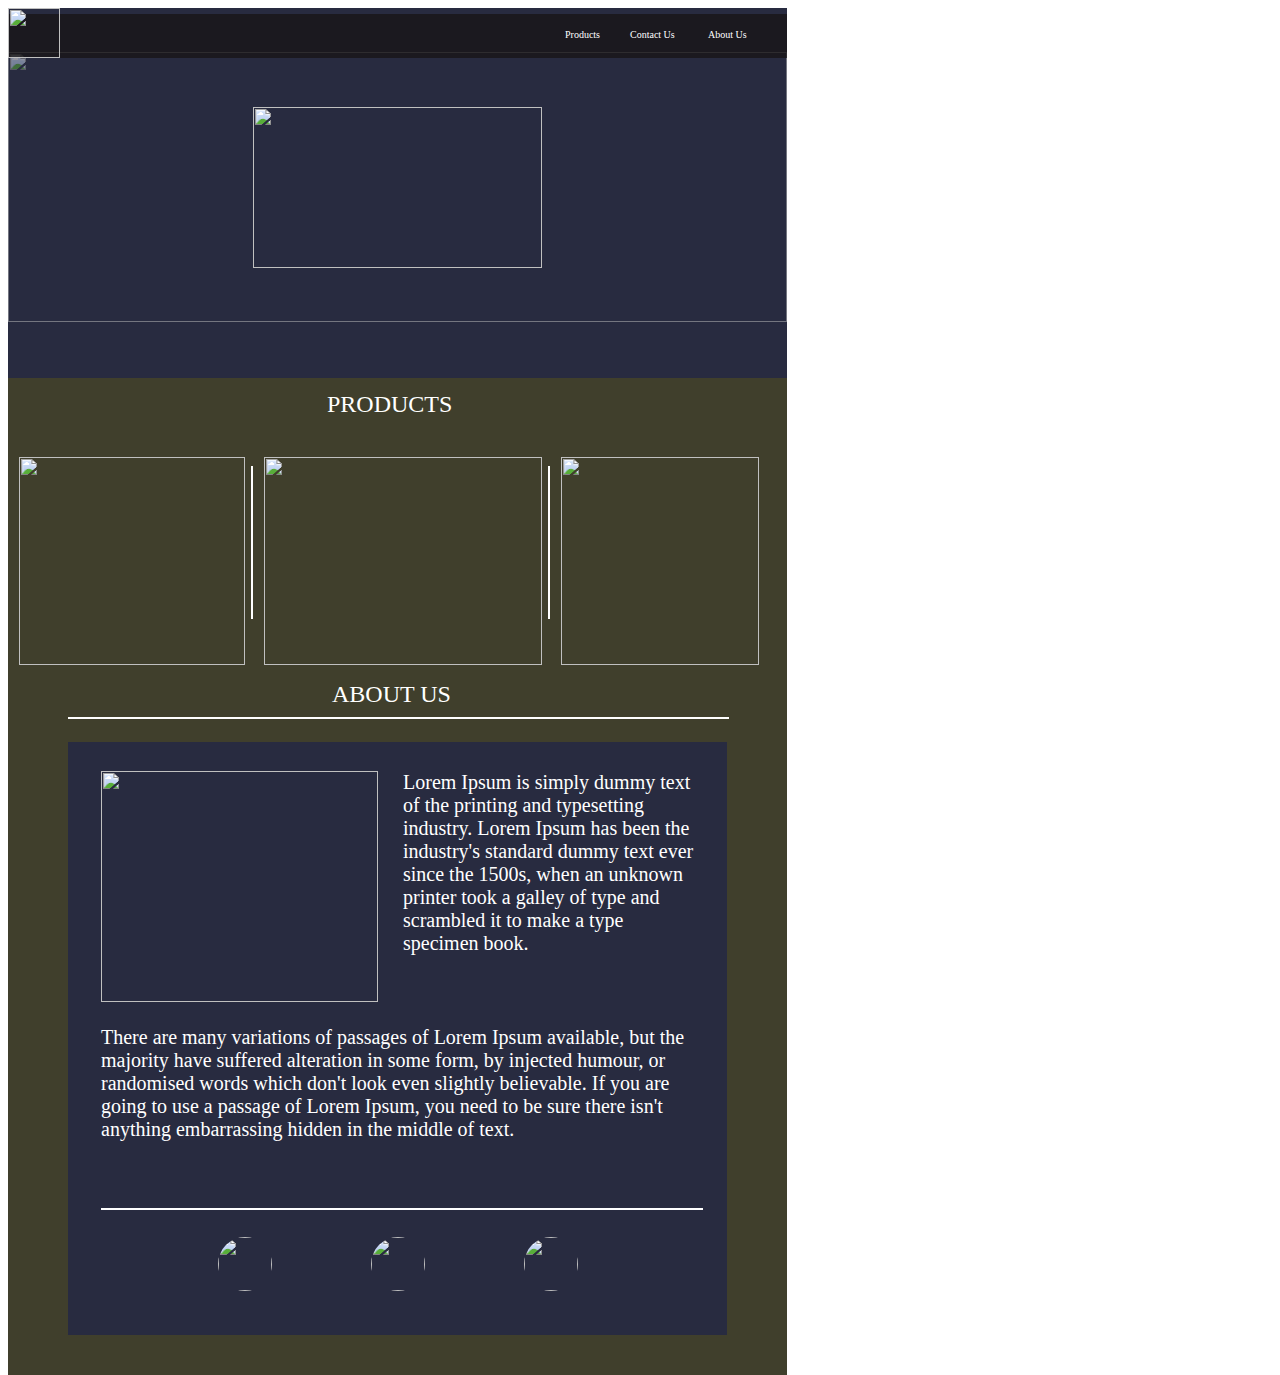
==== figma2nd.html @ 82c157b7 "2nd page" ====
<!DOCTYPE html>
<html lang="en">
<head>
    <meta charset="UTF-8">
    <meta name="viewport" content="width=device-width, initial-scale=1.0">
    <title>Document</title>
</head>
<body>
    <div style="width: 100%; height: 100%; position: relative; background: white">
        <div style="width: 779px; height: 696px; left: 0px; top: 0px; position: absolute; background: #282B40"></div>
        <img style="width: 779px; height: 270px; left: 0px; top: 44px; position: absolute; opacity: 0.50" src="https://via.placeholder.com/779x270" />
        <div style="width: 779px; height: 44px; left: 0px; top: 6px; position: absolute; background: rgba(23.36, 20.17, 20.17, 0.75)"></div>
        <img style="width: 289px; height: 161px; left: 245px; top: 99px; position: absolute" src="https://via.placeholder.com/289x161" />
        <img style="width: 52px; height: 50px; left: 0px; top: 0px; position: absolute" src="https://via.placeholder.com/52x50" />
        <div style="width: 60px; height: 13px; left: 700px; top: 21px; position: absolute; color: white; font-size: 10px; font-family: Inter; font-weight: 400; word-wrap: break-word">About Us</div>
        <div style="width: 59px; height: 13px; left: 557px; top: 21px; position: absolute; color: white; font-size: 10px; font-family: Inter; font-weight: 400; word-wrap: break-word">Products</div>
        <div style="width: 71px; height: 13px; left: 622px; top: 21px; position: absolute; color: white; font-size: 10px; font-family: Inter; font-weight: 400; word-wrap: break-word">Contact Us</div>
        <div style="width: 779px; height: 997px; left: 0px; top: 370px; position: absolute; background: #403F2C"></div>
        <div style="width: 779px; height: 300px; left: 0px; top: 373px; position: absolute">
            <div style="width: 141px; height: 36px; left: 319px; top: 10px; position: absolute; color: white; font-size: 24px; font-family: Inter; font-weight: 400; word-wrap: break-word">PRODUCTS</div>
            <div style="width: 151px; height: 0px; left: 245px; top: 85px; position: absolute; transform: rotate(90deg); transform-origin: 0 0; border: 1px white solid"></div>
            <div style="width: 151px; height: 0px; left: 542px; top: 85px; position: absolute; transform: rotate(90deg); transform-origin: 0 0; border: 1px white solid"></div>
            <img style="width: 226px; height: 208px; left: 11px; top: 76px; position: absolute" src="https://via.placeholder.com/226x208" />
            <img style="width: 198px; height: 208px; left: 553px; top: 76px; position: absolute" src="https://via.placeholder.com/198x208" />
            <img style="width: 278px; height: 208px; left: 256px; top: 76px; position: absolute" src="https://via.placeholder.com/278x208" />
        </div>
        <div style="width: 779px; height: 694px; left: 0px; top: 673px; position: absolute">
            <div style="width: 141px; height: 36px; left: 324px; top: 0px; position: absolute; color: white; font-size: 24px; font-family: Inter; font-weight: 400; word-wrap: break-word">ABOUT US</div>
            <div style="width: 659px; height: 593px; left: 60px; top: 61px; position: absolute; background: #282B40"></div>
            <div style="width: 659px; height: 0px; left: 60px; top: 36px; position: absolute; border: 1px white solid"></div>
            <div style="width: 600px; height: 0px; left: 93px; top: 527px; position: absolute; border: 1px white solid"></div>
            <img style="width: 277px; height: 231px; left: 93px; top: 90px; position: absolute" src="https://via.placeholder.com/277x231" />
            <div style="width: 298px; height: 231px; left: 395px; top: 90px; position: absolute; color: white; font-size: 20px; font-family: Inter; font-weight: 400; word-wrap: break-word">Lorem Ipsum is simply dummy text of the printing and typesetting industry. Lorem Ipsum has been the industry's standard dummy text ever since the 1500s, when an unknown printer took a galley of type and scrambled it to make a type specimen book.</div>
            <div style="width: 600px; height: 282px; left: 93px; top: 345px; position: absolute; color: white; font-size: 20px; font-family: Inter; font-weight: 400; word-wrap: break-word">There are many variations of passages of Lorem Ipsum available, but the majority have suffered alteration in some form, by injected humour, or randomised words which don't look even slightly believable. If you are going to use a passage of Lorem Ipsum, you need to be sure there isn't anything embarrassing hidden in the middle of text. </div>
            <img style="width: 54px; height: 54px; left: 210px; top: 556px; position: absolute; border-radius: 9999px" src="https://via.placeholder.com/54x54" />
            <img style="width: 54px; height: 54px; left: 363px; top: 556px; position: absolute; border-radius: 9999px" src="https://via.placeholder.com/54x54" />
            <img style="width: 54px; height: 54px; left: 516px; top: 556px; position: absolute; border-radius: 9999px" src="https://via.placeholder.com/54x54" />
        </div>
    </div>
</body>
</html>
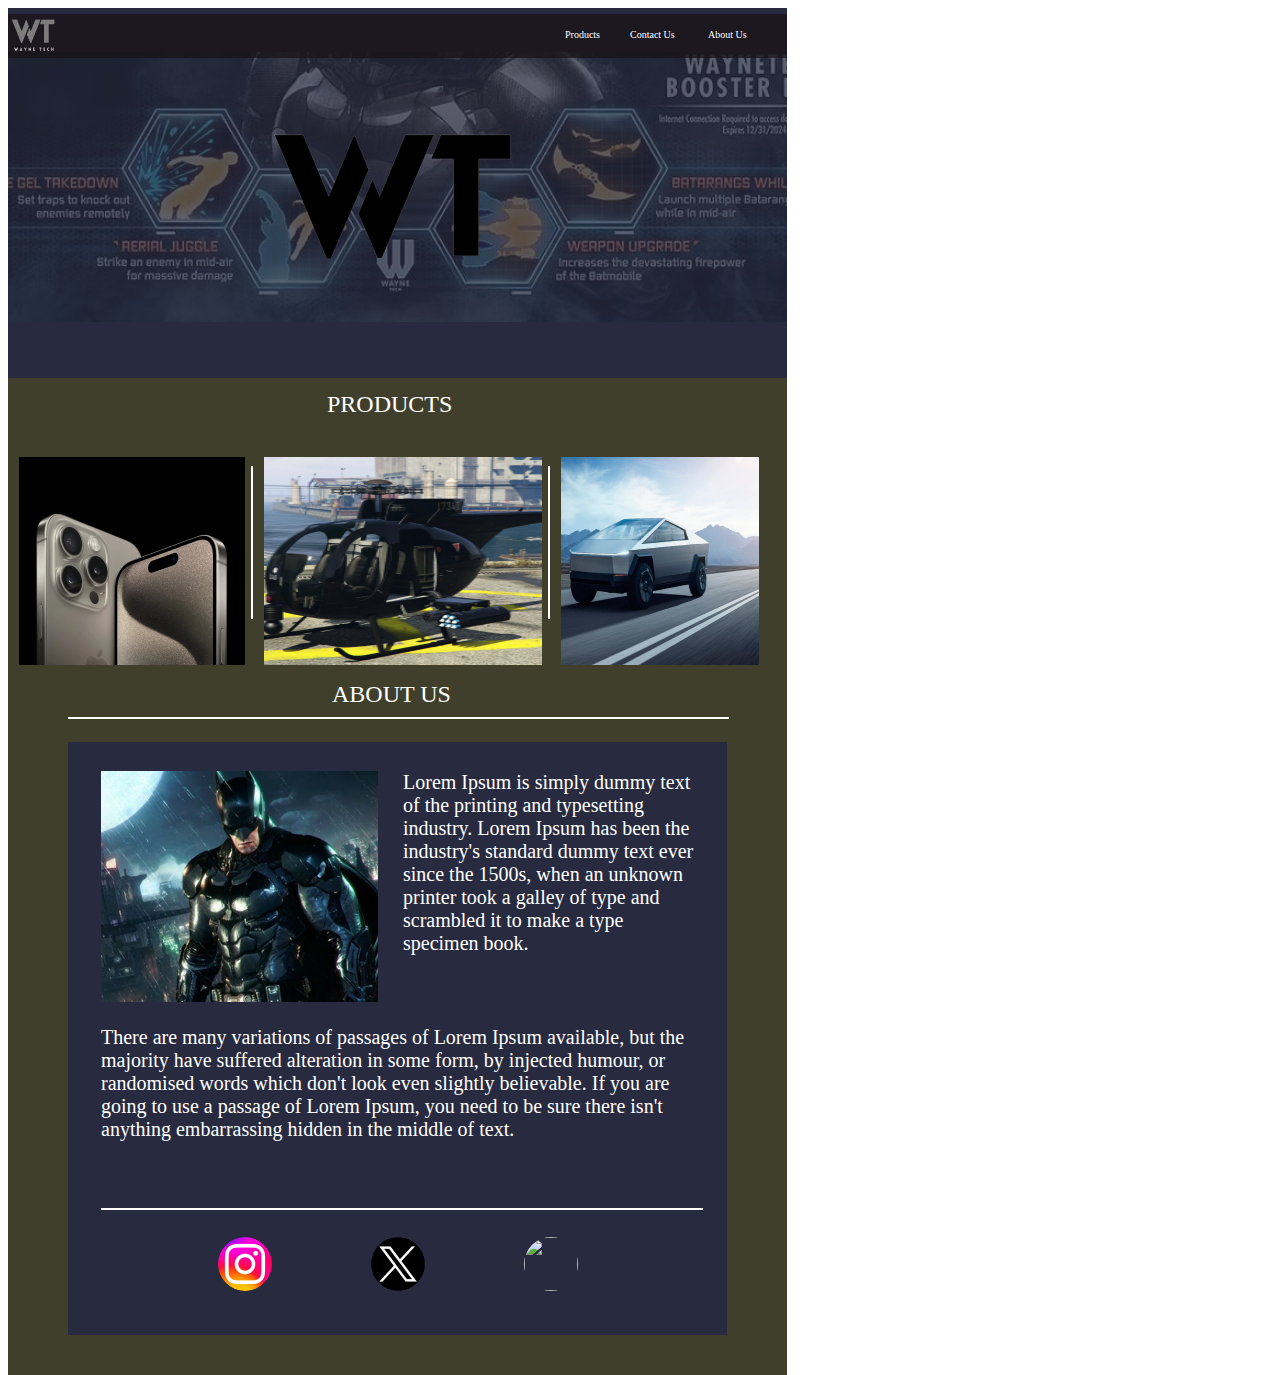
==== commit 59d7dff5: "IMAGES" ====
--- a/figma2nd.html
+++ b/figma2nd.html
@@ -8,10 +8,10 @@
 <body>
     <div style="width: 100%; height: 100%; position: relative; background: white">
         <div style="width: 779px; height: 696px; left: 0px; top: 0px; position: absolute; background: #282B40"></div>
-        <img style="width: 779px; height: 270px; left: 0px; top: 44px; position: absolute; opacity: 0.50" src="https://via.placeholder.com/779x270" />
+        <img style="width: 779px; height: 270px; left: 0px; top: 44px; position: absolute; opacity: 0.50" src="imagenes/waynetech 1.png" />
         <div style="width: 779px; height: 44px; left: 0px; top: 6px; position: absolute; background: rgba(23.36, 20.17, 20.17, 0.75)"></div>
-        <img style="width: 289px; height: 161px; left: 245px; top: 99px; position: absolute" src="https://via.placeholder.com/289x161" />
-        <img style="width: 52px; height: 50px; left: 0px; top: 0px; position: absolute" src="https://via.placeholder.com/52x50" />
+        <img style="width: 289px; height: 161px; left: 245px; top: 99px; position: absolute" src="imagenes/waynetech 2.png" />
+        <img style="width: 52px; height: 50px; left: 0px; top: 0px; position: absolute" src="imagenes/waynetech 3.png" />
         <div style="width: 60px; height: 13px; left: 700px; top: 21px; position: absolute; color: white; font-size: 10px; font-family: Inter; font-weight: 400; word-wrap: break-word">About Us</div>
         <div style="width: 59px; height: 13px; left: 557px; top: 21px; position: absolute; color: white; font-size: 10px; font-family: Inter; font-weight: 400; word-wrap: break-word">Products</div>
         <div style="width: 71px; height: 13px; left: 622px; top: 21px; position: absolute; color: white; font-size: 10px; font-family: Inter; font-weight: 400; word-wrap: break-word">Contact Us</div>
@@ -20,21 +20,21 @@
             <div style="width: 141px; height: 36px; left: 319px; top: 10px; position: absolute; color: white; font-size: 24px; font-family: Inter; font-weight: 400; word-wrap: break-word">PRODUCTS</div>
             <div style="width: 151px; height: 0px; left: 245px; top: 85px; position: absolute; transform: rotate(90deg); transform-origin: 0 0; border: 1px white solid"></div>
             <div style="width: 151px; height: 0px; left: 542px; top: 85px; position: absolute; transform: rotate(90deg); transform-origin: 0 0; border: 1px white solid"></div>
-            <img style="width: 226px; height: 208px; left: 11px; top: 76px; position: absolute" src="https://via.placeholder.com/226x208" />
-            <img style="width: 198px; height: 208px; left: 553px; top: 76px; position: absolute" src="https://via.placeholder.com/198x208" />
-            <img style="width: 278px; height: 208px; left: 256px; top: 76px; position: absolute" src="https://via.placeholder.com/278x208" />
+            <img style="width: 226px; height: 208px; left: 11px; top: 76px; position: absolute" src="imagenes/Apple-iPhone-15-Pro-Hero-Gear 1.png" />
+            <img style="width: 198px; height: 208px; left: 553px; top: 76px; position: absolute" src="imagenes/Rectangle 4.png" />
+            <img style="width: 278px; height: 208px; left: 256px; top: 76px; position: absolute" src="imagenes/Apple-iPhone-15-Pro-Hero-Gear 2.png" />
         </div>
         <div style="width: 779px; height: 694px; left: 0px; top: 673px; position: absolute">
             <div style="width: 141px; height: 36px; left: 324px; top: 0px; position: absolute; color: white; font-size: 24px; font-family: Inter; font-weight: 400; word-wrap: break-word">ABOUT US</div>
             <div style="width: 659px; height: 593px; left: 60px; top: 61px; position: absolute; background: #282B40"></div>
             <div style="width: 659px; height: 0px; left: 60px; top: 36px; position: absolute; border: 1px white solid"></div>
             <div style="width: 600px; height: 0px; left: 93px; top: 527px; position: absolute; border: 1px white solid"></div>
-            <img style="width: 277px; height: 231px; left: 93px; top: 90px; position: absolute" src="https://via.placeholder.com/277x231" />
+            <img style="width: 277px; height: 231px; left: 93px; top: 90px; position: absolute" src="imagenes/Rectangle 6.png" />
             <div style="width: 298px; height: 231px; left: 395px; top: 90px; position: absolute; color: white; font-size: 20px; font-family: Inter; font-weight: 400; word-wrap: break-word">Lorem Ipsum is simply dummy text of the printing and typesetting industry. Lorem Ipsum has been the industry's standard dummy text ever since the 1500s, when an unknown printer took a galley of type and scrambled it to make a type specimen book.</div>
             <div style="width: 600px; height: 282px; left: 93px; top: 345px; position: absolute; color: white; font-size: 20px; font-family: Inter; font-weight: 400; word-wrap: break-word">There are many variations of passages of Lorem Ipsum available, but the majority have suffered alteration in some form, by injected humour, or randomised words which don't look even slightly believable. If you are going to use a passage of Lorem Ipsum, you need to be sure there isn't anything embarrassing hidden in the middle of text. </div>
-            <img style="width: 54px; height: 54px; left: 210px; top: 556px; position: absolute; border-radius: 9999px" src="https://via.placeholder.com/54x54" />
-            <img style="width: 54px; height: 54px; left: 363px; top: 556px; position: absolute; border-radius: 9999px" src="https://via.placeholder.com/54x54" />
-            <img style="width: 54px; height: 54px; left: 516px; top: 556px; position: absolute; border-radius: 9999px" src="https://via.placeholder.com/54x54" />
+            <img style="width: 54px; height: 54px; left: 210px; top: 556px; position: absolute; border-radius: 9999px" src="imagenes/Ellipse 1.png" />
+            <img style="width: 54px; height: 54px; left: 363px; top: 556px; position: absolute; border-radius: 9999px" src="imagenes/Ellipse 2.png" />
+            <img style="width: 54px; height: 54px; left: 516px; top: 556px; position: absolute; border-radius: 9999px" src="imagenes/Ellipse 3.png" />
         </div>
     </div>
 </body>
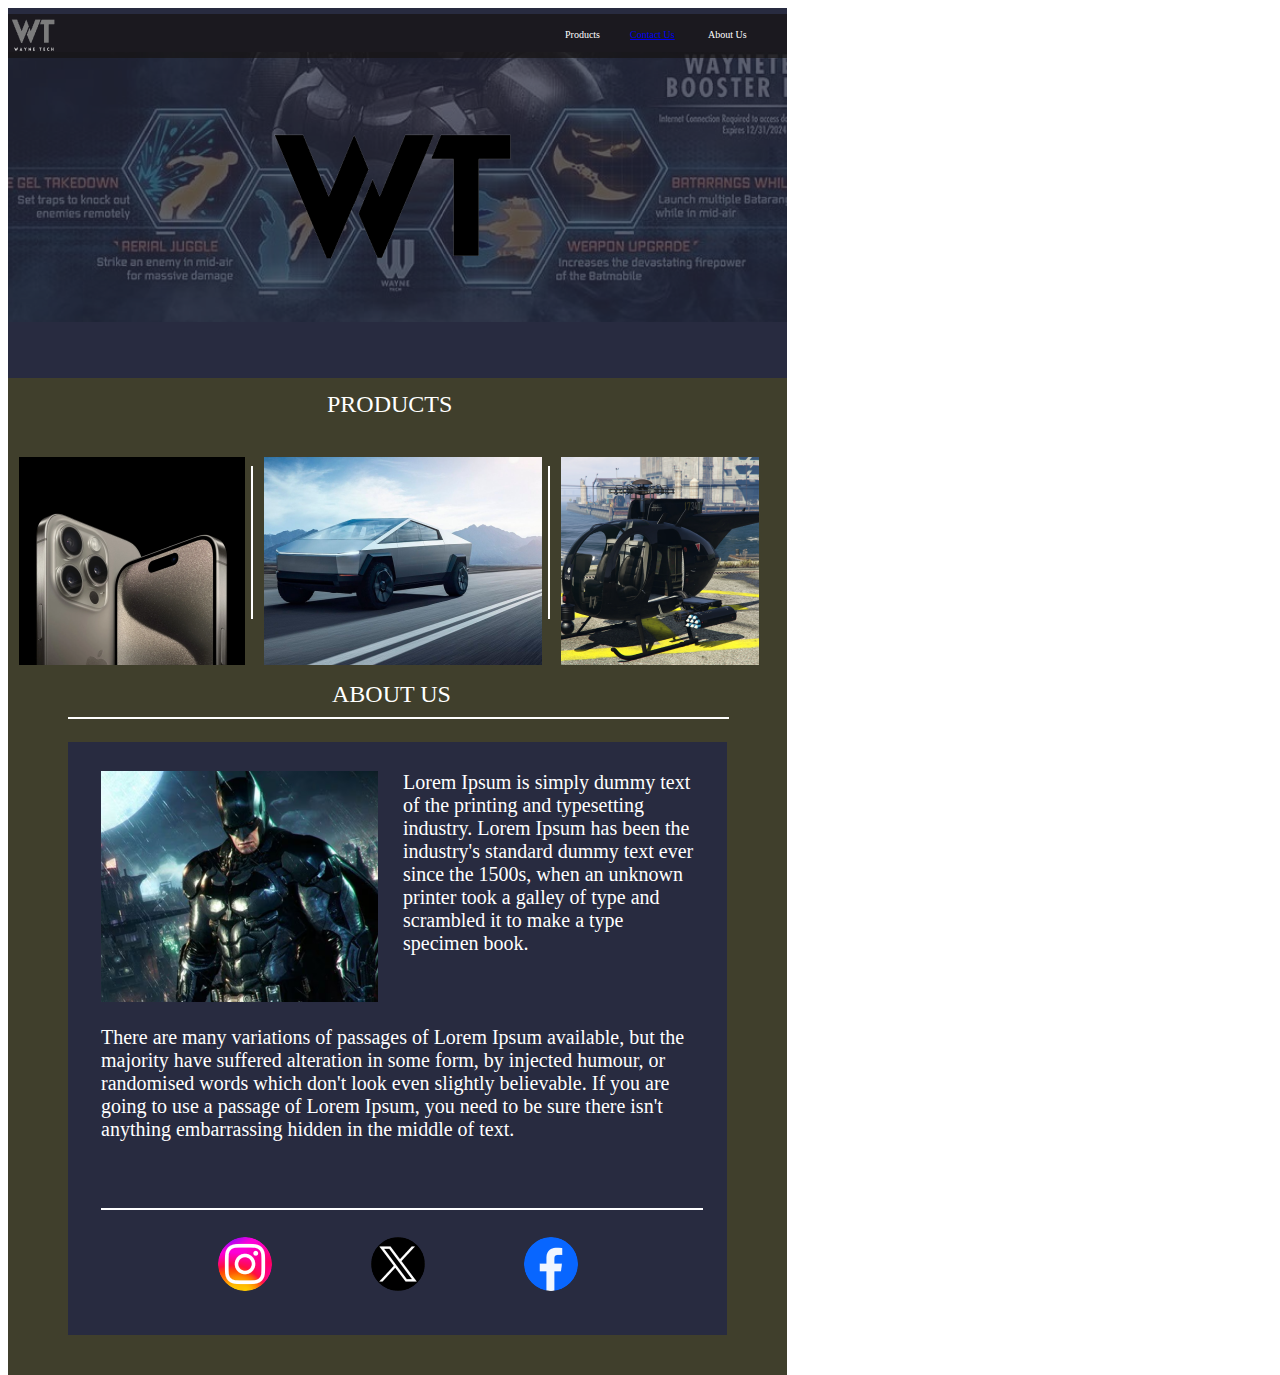
==== commit a89d8e4a: "last push" ====
--- a/figma2nd.html
+++ b/figma2nd.html
@@ -14,15 +14,15 @@
         <img style="width: 52px; height: 50px; left: 0px; top: 0px; position: absolute" src="imagenes/waynetech 3.png" />
         <div style="width: 60px; height: 13px; left: 700px; top: 21px; position: absolute; color: white; font-size: 10px; font-family: Inter; font-weight: 400; word-wrap: break-word">About Us</div>
         <div style="width: 59px; height: 13px; left: 557px; top: 21px; position: absolute; color: white; font-size: 10px; font-family: Inter; font-weight: 400; word-wrap: break-word">Products</div>
-        <div style="width: 71px; height: 13px; left: 622px; top: 21px; position: absolute; color: white; font-size: 10px; font-family: Inter; font-weight: 400; word-wrap: break-word">Contact Us</div>
+        <div style="width: 71px; height: 13px; left: 622px; top: 21px; position: absolute; color: white; font-size: 10px; font-family: Inter; font-weight: 400; word-wrap: break-word"><a href="PAGE3.HTML">Contact Us</a></div>
         <div style="width: 779px; height: 997px; left: 0px; top: 370px; position: absolute; background: #403F2C"></div>
         <div style="width: 779px; height: 300px; left: 0px; top: 373px; position: absolute">
             <div style="width: 141px; height: 36px; left: 319px; top: 10px; position: absolute; color: white; font-size: 24px; font-family: Inter; font-weight: 400; word-wrap: break-word">PRODUCTS</div>
             <div style="width: 151px; height: 0px; left: 245px; top: 85px; position: absolute; transform: rotate(90deg); transform-origin: 0 0; border: 1px white solid"></div>
             <div style="width: 151px; height: 0px; left: 542px; top: 85px; position: absolute; transform: rotate(90deg); transform-origin: 0 0; border: 1px white solid"></div>
             <img style="width: 226px; height: 208px; left: 11px; top: 76px; position: absolute" src="imagenes/Apple-iPhone-15-Pro-Hero-Gear 1.png" />
-            <img style="width: 198px; height: 208px; left: 553px; top: 76px; position: absolute" src="imagenes/Rectangle 4.png" />
-            <img style="width: 278px; height: 208px; left: 256px; top: 76px; position: absolute" src="imagenes/Apple-iPhone-15-Pro-Hero-Gear 2.png" />
+            <img style="width: 198px; height: 208px; left: 553px; top: 76px; position: absolute" src="imagenes/Apple-iPhone-15-Pro-Hero-Gear 2.png" />
+            <img style="width: 278px; height: 208px; left: 256px; top: 76px; position: absolute" src="imagenes/Rectangle 4.png" />
         </div>
         <div style="width: 779px; height: 694px; left: 0px; top: 673px; position: absolute">
             <div style="width: 141px; height: 36px; left: 324px; top: 0px; position: absolute; color: white; font-size: 24px; font-family: Inter; font-weight: 400; word-wrap: break-word">ABOUT US</div>
